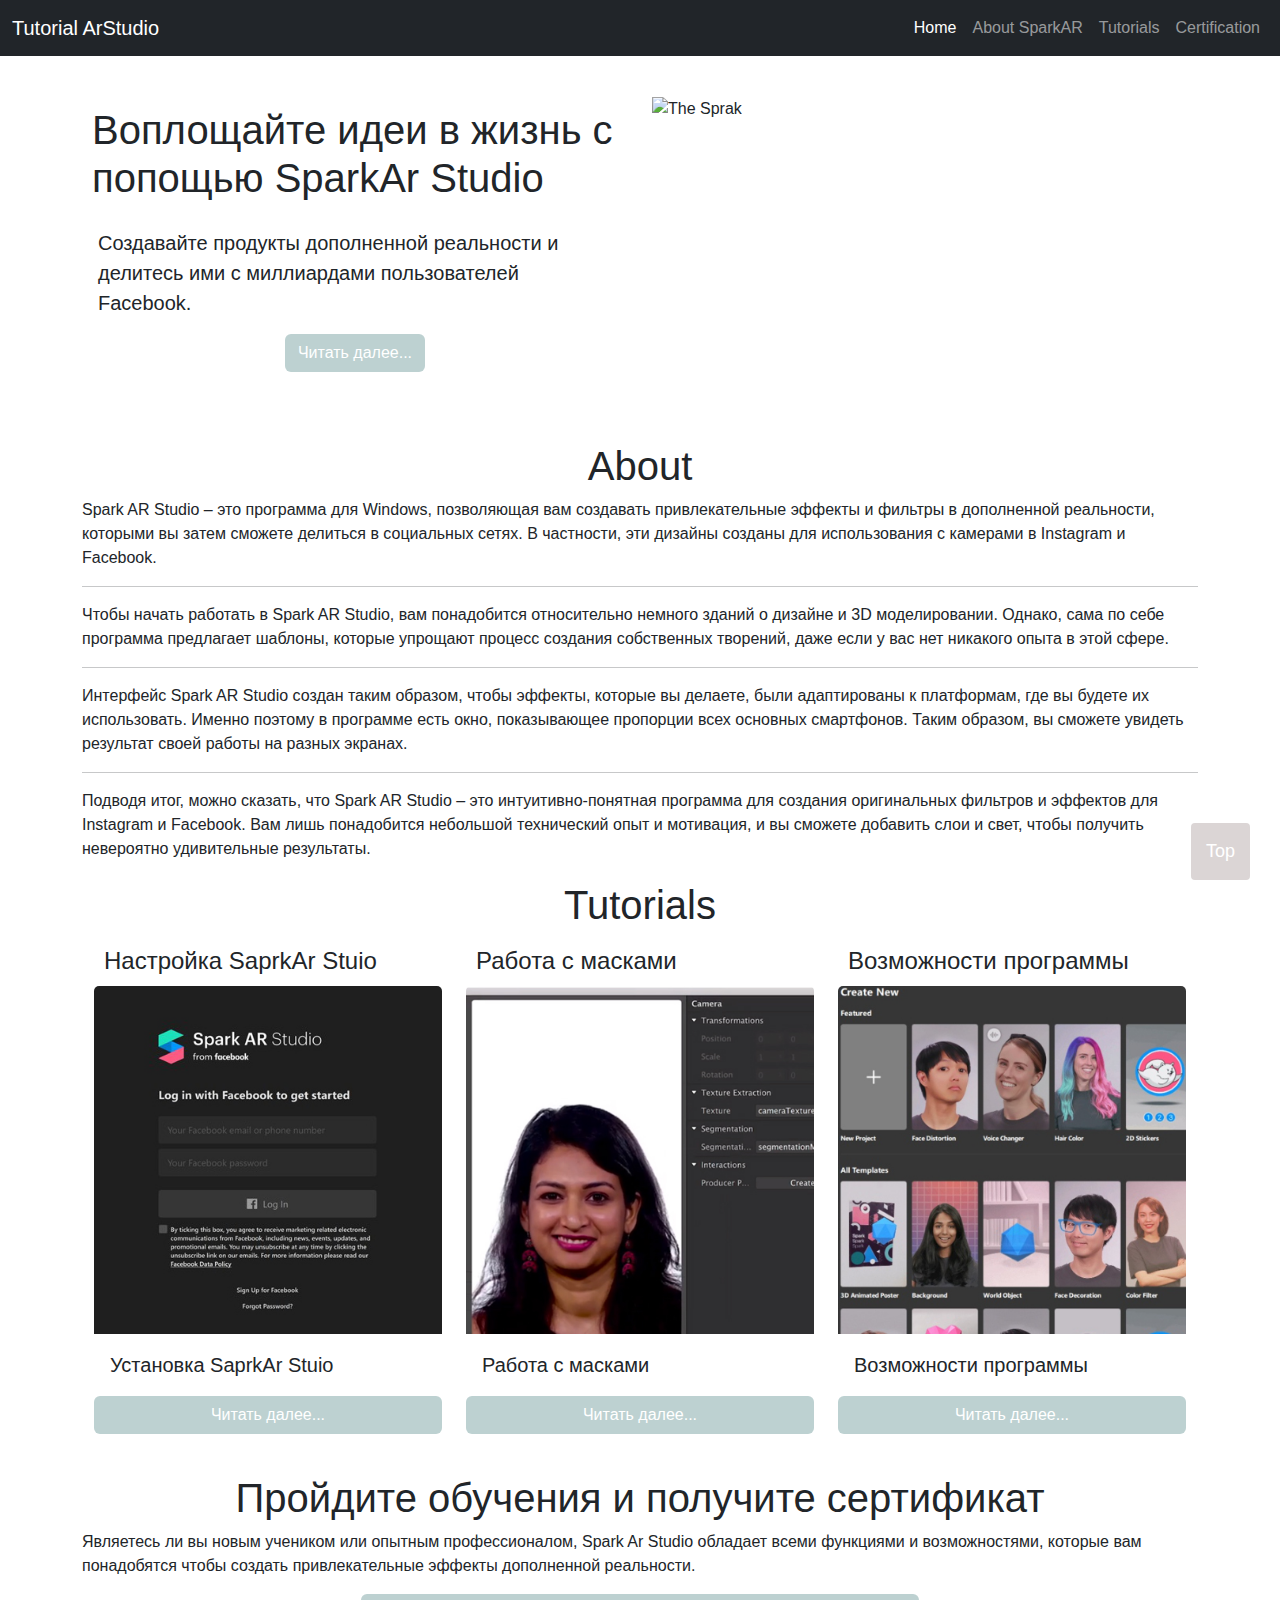
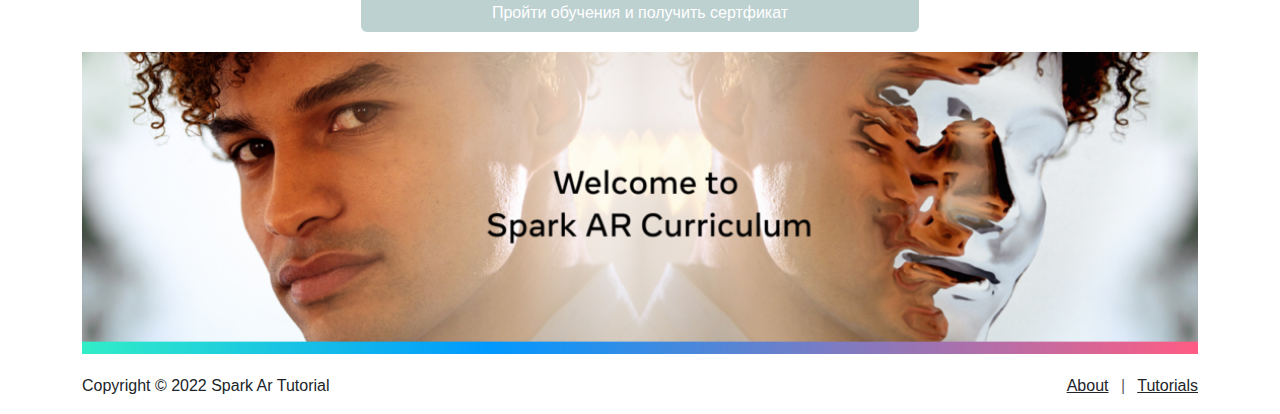
==== index.html @ 566a619b "Update index.html" ====
<!DOCTYPE html>
<html lang="en">
<head>
<meta charset="utf-8">
<meta name="viewport" content="width=device-width, initial-scale=1">
<title>SparkAr Studio</title>

<link href="https://cdn.jsdelivr.net/npm/bootstrap@5.0.2/dist/css/bootstrap.min.css" rel="stylesheet">
  <!-- мой стиль css -->
<link rel="stylesheet" href="css/style.css">
<script src="https://cdn.jsdelivr.net/npm/bootstrap@5.0.2/dist/js/bootstrap.bundle.min.js"></script>
<script src="/js/top_btn.js">
</script>
</head>
<body class="d-flex flex-column min-vh-100">
<nav class="navbar navbar-expand-lg navbar-dark bg-dark ">
    <div class="container-fluid">
        <a href="#" class="navbar-brand">Tutorial ArStudio</a>
        <button type="button" class="navbar-toggler" data-bs-toggle="collapse" data-bs-target="#navbarCollapse">
            <span class="navbar-toggler-icon"></span>
        </button>
        <div class="collapse navbar-collapse" id="navbarCollapse">
            <div class="navbar-nav ms-auto">
                <a href="#" class="nav-item nav-link active">Home</a>
                <a href="#about" class="nav-item nav-link">About SparkAR</a>
                <a href="#tutorials" class="nav-item nav-link">Tutorials</a>
                <a href="#certification" class="nav-item nav-link">Certification</a>
            </div>
        </div>
    </div>
</nav>

<div class="container top_content">
    <!-- Image -->
    <div class="row">
      <div class="col-md-6">
        <div class="card card2 d-flex align-items-center">
          <h1 class="card-title">Воплощайте идеи в жизнь c попощью SparkAr Studio</h4>
          <!-- <img class="card-img-top" src="/images/window_sparkAr.jpg" alt="Card image" style="width:100%"> -->
          <div class="card-body">Создавайте продукты дополненной реальности и делитесь ими с миллиардами пользователей Facebook.</div>
          <a href="#" class="btn_card btn stretched-link">Читать далее...</a>
        </div>
     <!-- <video height="360" width="640" preload="metadata" style="display: block;" class="_ox1 _21y0" data-video-width="640" data-video-height="360" id="u_3_4_XW" src="blob:https://sparkar.facebook.com/47b213fa-b10f-4104-9351-96b39585c63e"></video> -->
    <!-- <img calss="top_image" src="pashatcacenco/images/image1.jpg" alt="The Spak" style="width:100%">  -->
  </div>
  <div class="col-md-6">
    <img calss="top_image" src="images/top1.gif" alt="The Sprak" style="width:100%"> 
    <!-- <iframe width="640" height="360" src="https://www.youtube.com/embed/rpSSbBqLshgs??controls=0" title="YouTube video player" frameborder="0" allow="accelerometer; autoplay; clipboard-write; encrypted-media; gyroscope; picture-in-picture" allowfullscreen></iframe> -->
  </div>
  </div>
<div id="about" class="about_1">
  <h1 class="about">About</h1>
  <p>Spark AR Studio – это программа для Windows, позволяющая вам создавать привлекательные эффекты и фильтры в дополненной реальности, которыми вы затем сможете делиться в социальных сетях. В частности, эти дизайны созданы для использования с камерами в Instagram и Facebook.
    <hr>Чтобы начать работать в Spark AR Studio, вам понадобится относительно немного зданий о дизайне и 3D моделировании. Однако, сама по себе программа предлагает шаблоны, которые упрощают процесс создания собственных творений, даже если у вас нет никакого опыта в этой сфере.
    <hr>Интерфейс Spark AR Studio создан таким образом, чтобы эффекты, которые вы делаете, были адаптированы к платформам, где вы будете их использовать. Именно поэтому в программе есть окно, показывающее пропорции всех основных смартфонов. Таким образом, вы сможете увидеть результат своей работы на разных экранах.
    <hr>Подводя итог, можно сказать, что Spark AR Studio – это интуитивно-понятная программа для создания оригинальных фильтров и эффектов для Instagram и Facebook. Вам лишь понадобится небольшой технический опыт и мотивация, и вы сможете добавить слои и свет, чтобы получить невероятно удивительные результаты.
    </p>
  </div>
  <div class="container cnt2">
    <h1 class="about" id="tutorials">Tutorials</h1>
    <div class="row">
    <div class="col-md-4">
    <div class="card">
      <h4 class="card-title">Hастройка SaprkAr Stuio</h4>
      <img class="card-img-top" src="images/window_sparkAr.jpg" alt="Card image" style="width:100%">
      <div class="card-body">Установка SaprkAr Stuio</div>
      <a href="/imstall_ar.html" class="btn_card btn stretched-link">Читать далее...</a>
    </div>
    </div>
    <div class="col-md-4">
    <div class="card">
      <h4 class="card-title">Работа с масками</h4>
      <img class="card-img-top" src="images/mask_sparkAr.jpg" alt="Card image" style="width:100%">
      <div class="card-body">Работа с масками</div>
      <a href="/sigmentation.html" class="btn_card btn stretched-link">Читать далее...</a>
    </div>
    </div>
    <div class="col-md-4">
    <div class="card">
      <h4 class="card-title">Возможности программы</h4>
      <img class="card-img-top" src="images/other_sparkAr.jpg" alt="Card image" style="width:100%">
      <div class="card-body">Возможности программы</div>
      <a href="https://sparkar.facebook.com/ar-studio/features/" class="btn_card btn stretched-link">Читать далее...</a>
    </div>
  </div>
  </div>
  </div>
</div>
<div class="container bottom_container flex align-items-center">
  <!-- Image -->
  <div class="row">
    <div id="certification" class="certification">
      <h1 class="about">Пройдите обучения и получите сертификат</h1>
      <p>Являетесь ли вы новым учеником или опытным профессионалом, Spark Ar Studio обладает всеми функциями и возможностями, которые вам
        понадобятся чтобы создать привлекательные эффекты дополненной реальности.</p>
      </div>
      <div class="bottom_button text-center">
        <a href="https://sparkar.facebookblueprint.com/student/catalog?locale=en" >
          <button class="btn_card btn col-6">
            Пройти обучения и получить сертфикат
        </button>
        </a>
      </div>
    <img class="logo" src="/images/baner.png" alt="logo">
</div>
</div>
</body>
<footer class="mt-auto container">
  <button onclick="topFunction()" id="myBtn" title="Go to top">Top</button>
    <div class="row">
        <div class="col-md-6">
            <p>Copyright © 2022 Spark Ar Tutorial</p>
        </div>
        <div class="col-md-6 text-md-end">
            <a href="#about" class="text-dark">About</a>
            <span class="text-muted mx-2">|</span>
            <a href="#tutorials" class="text-dark">Tutorials</a>
        </div>
    </div>    
</footer>
</html>
---- css/style.css ----
/* specification  */
body {
  font-family: sans-serif;
}

/* main page */

ul, li {
  display: block;
  padding: 0;
  margin: 0;
}
header {
  margin-top: 30px;

}
.menu__item {
  font-weight: 700;
  margin: 0 30px;
}
.logo {
  margin-top: 20px;
  margin-bottom: 20px;
  height: 100%;
  width: 100%;
}
.text__1 {
  margin-top:30px;
  margin-right: 50px;
  margin-left: 50px;
  font-size: 28px;
}
.gif_head {
  border: 1px;
}

.about {
  text-align: center;
  margin-top: 20px;
}
.about_1 {
  margin-top: 50px;
}

.card {
  margin-bottom: 20px;
} 
.card-title {
  margin: 10px;
}

#myBtn {
  /* display: none; */
  position: fixed;
  bottom: 20px;
  right: 30px;
  z-index: 99;
  font-size: 18px;
  border: none;
  outline: none;
  background-color: rgb(146, 129, 129);
  opacity: 0.33;
  color: white;
  cursor: pointer;
  padding: 15px;
  border-radius: 4px;
}

#myBtn:hover {
  background-color: #555;
}
.btn_card {
  background-color:  rgb(189, 209, 209);
  color: rgb(255, 255, 255);
}

.btn_card:hover {
  background-color: rgb(180, 202, 202);
}

.top_content {
  margin-top: 40px;
}
.card {
  border: none;
}

.btn-top {
  width: 30%;
  background-color: rgb(189, 209, 209);
}

.btn-top:hover {
  background-color: rgb(204, 224, 224);
  color: white;
}
.card-body {
 font-size: 20px;
}
.card2 {

}
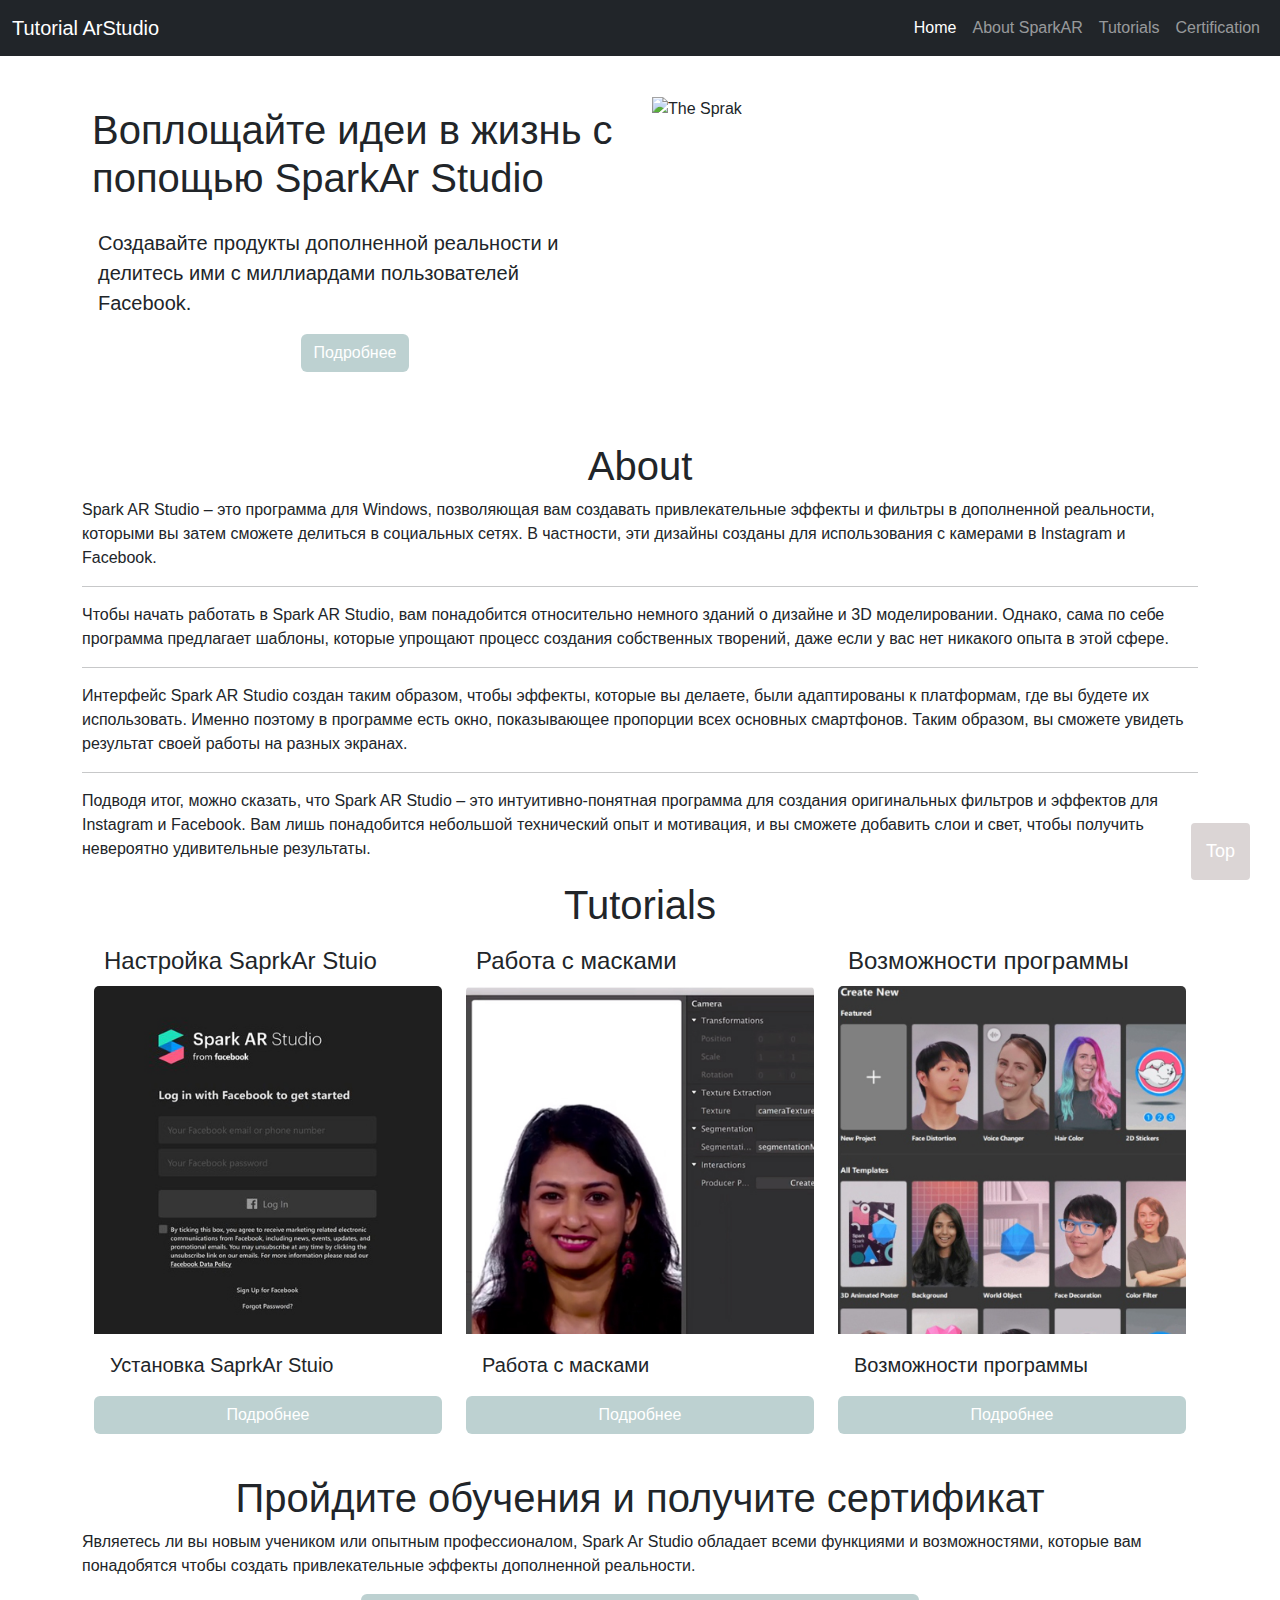
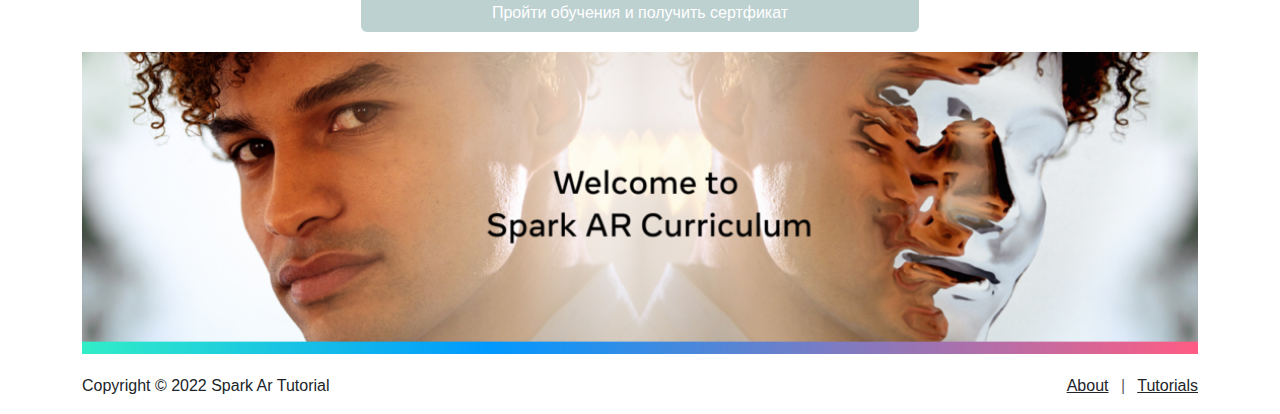
==== commit 86d067cf: "Update index.html" ====
--- a/index.html
+++ b/index.html
@@ -9,7 +9,7 @@
   <!-- мой стиль css -->
 <link rel="stylesheet" href="css/style.css">
 <script src="https://cdn.jsdelivr.net/npm/bootstrap@5.0.2/dist/js/bootstrap.bundle.min.js"></script>
-<script src="/js/top_btn.js">
+<script src="js/top_btn.js">
 </script>
 </head>
 <body class="d-flex flex-column min-vh-100">
@@ -38,7 +38,7 @@
           <h1 class="card-title">Воплощайте идеи в жизнь c попощью SparkAr Studio</h4>
           <!-- <img class="card-img-top" src="/images/window_sparkAr.jpg" alt="Card image" style="width:100%"> -->
           <div class="card-body">Создавайте продукты дополненной реальности и делитесь ими с миллиардами пользователей Facebook.</div>
-          <a href="#" class="btn_card btn stretched-link">Читать далее...</a>
+          <a href="https://sparkar.facebook.com/ar-studio/learn/tutorials/#adding-retouching" class="btn_card btn stretched-link">Подробнее</a>
         </div>
      <!-- <video height="360" width="640" preload="metadata" style="display: block;" class="_ox1 _21y0" data-video-width="640" data-video-height="360" id="u_3_4_XW" src="blob:https://sparkar.facebook.com/47b213fa-b10f-4104-9351-96b39585c63e"></video> -->
     <!-- <img calss="top_image" src="pashatcacenco/images/image1.jpg" alt="The Spak" style="width:100%">  -->
@@ -64,7 +64,7 @@
       <h4 class="card-title">Hастройка SaprkAr Stuio</h4>
       <img class="card-img-top" src="images/window_sparkAr.jpg" alt="Card image" style="width:100%">
       <div class="card-body">Установка SaprkAr Stuio</div>
-      <a href="/imstall_ar.html" class="btn_card btn stretched-link">Читать далее...</a>
+      <a href="imstall_ar.html" class="btn_card btn stretched-link">Подробнее</a>
     </div>
     </div>
     <div class="col-md-4">
@@ -72,7 +72,7 @@
       <h4 class="card-title">Работа с масками</h4>
       <img class="card-img-top" src="images/mask_sparkAr.jpg" alt="Card image" style="width:100%">
       <div class="card-body">Работа с масками</div>
-      <a href="/sigmentation.html" class="btn_card btn stretched-link">Читать далее...</a>
+      <a href="sigmentation.html" class="btn_card btn stretched-link">Подробнее</a>
     </div>
     </div>
     <div class="col-md-4">
@@ -80,7 +80,7 @@
       <h4 class="card-title">Возможности программы</h4>
       <img class="card-img-top" src="images/other_sparkAr.jpg" alt="Card image" style="width:100%">
       <div class="card-body">Возможности программы</div>
-      <a href="https://sparkar.facebook.com/ar-studio/features/" class="btn_card btn stretched-link">Читать далее...</a>
+      <a href="https://sparkar.facebook.com/ar-studio/features/" class="btn_card btn stretched-link">Подробнее</a>
     </div>
   </div>
   </div>
@@ -101,7 +101,7 @@
         </button>
         </a>
       </div>
-    <img class="logo" src="/images/baner.png" alt="logo">
+    <img class="logo" src="images/baner.png" alt="logo">
 </div>
 </div>
 </body>
